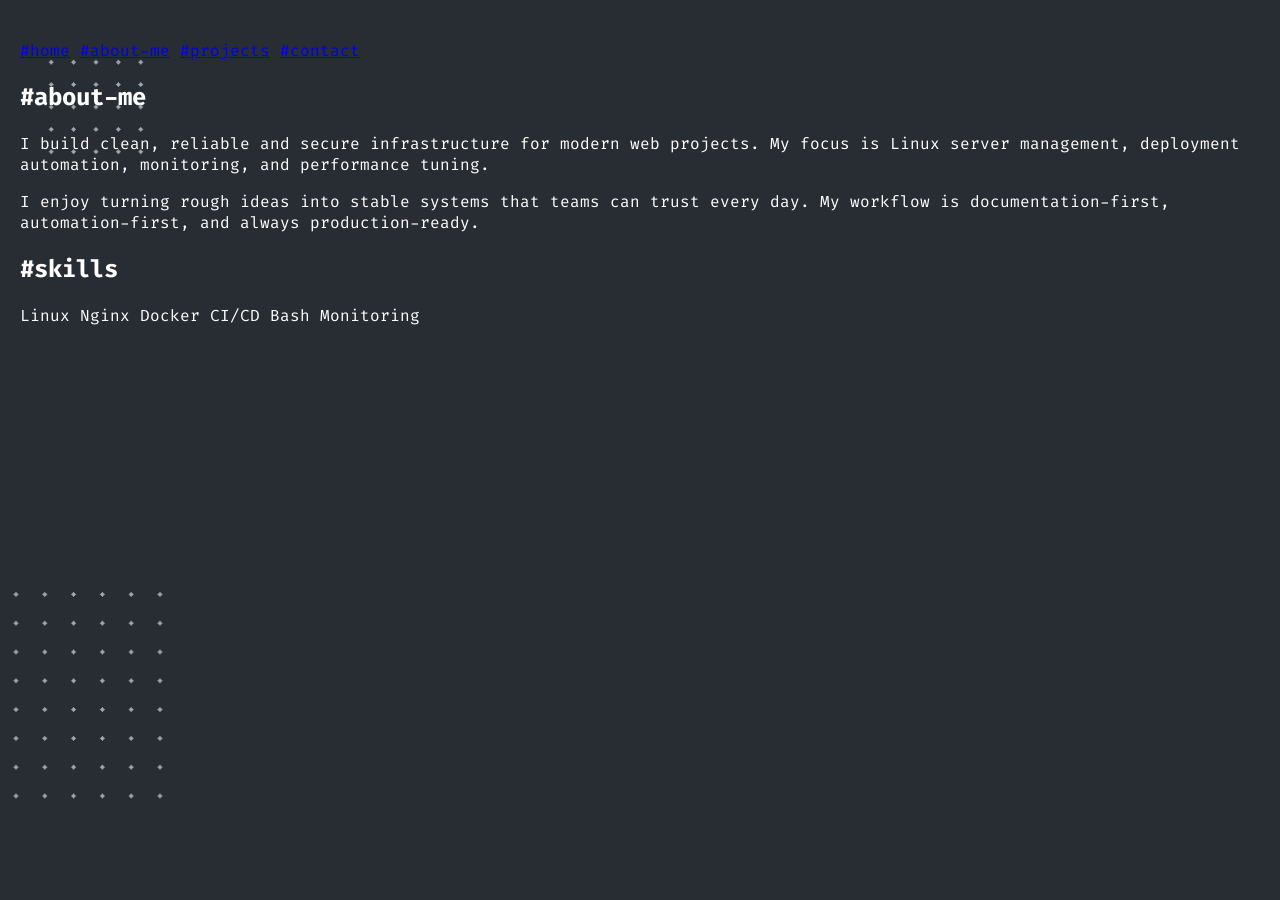
==== about.html @ 46aef3f9 "Added project and about pages in update branch" ====
<!DOCTYPE html>
<html lang="en">
<head>
    <meta charset="UTF-8">
    <meta name="viewport" content="width=device-width, initial-scale=1.0">
    <link rel="stylesheet" href="style.css">
    <title>Portfolio | About</title>
</head>
<body>
    <main class="page page-content">
        <div class="dot-grid dot-grid-small dot-top-left" aria-hidden="true"></div>
        <div class="dot-grid dot-grid-left" aria-hidden="true"></div>

        <nav class="top-nav">
            <a href="index.html" class="nav-link">#home</a>
            <a href="about.html" class="nav-link active">#about-me</a>
            <a href="projects.html" class="nav-link">#projects</a>
            <a href="contact.html" class="nav-link">#contact</a>
        </nav>

        <section class="content-card">
            <h1 class="section-title">#about-me</h1>
            <p class="content-text">
                I build clean, reliable and secure infrastructure for modern web projects.
                My focus is Linux server management, deployment automation, monitoring, and
                performance tuning.
            </p>
            <p class="content-text">
                I enjoy turning rough ideas into stable systems that teams can trust every day.
                My workflow is documentation-first, automation-first, and always production-ready.
            </p>
        </section>

        <section class="content-card">
            <h2 class="section-subtitle">#skills</h2>
            <div class="chip-wrap">
                <span class="chip">Linux</span>
                <span class="chip">Nginx</span>
                <span class="chip">Docker</span>
                <span class="chip">CI/CD</span>
                <span class="chip">Bash</span>
                <span class="chip">Monitoring</span>
            </div>
        </section>
    </main>
</body>
</html>
---- style.css ----
@import url("https://fonts.googleapis.com/css2?family=Fira+Code:wght@400;500;600&display=swap");

:root {
    --bg: #282c33;
    --primary: #c778dd;
    --text: #ffffff;
    --muted: #abb2bf;
}

* {
    box-sizing: border-box;
}

body {
    margin: 0;
    background: var(--bg);
    color: var(--text);
    font-family: "Fira Code", "Consolas", monospace;
    min-height: 100vh;
}

.page {
    position: relative;
    overflow: hidden;
    min-height: 100vh;
    padding: 2.5rem 1.25rem 4rem;
}

.title-block {
    position: relative;
    z-index: 2;
    max-width: 48.3125rem;
    margin: 0 auto 2.8rem;
    text-align: center;
}

.title-block h1 {
    margin: 0;
    font-size: clamp(2.5rem, 8vw, 5rem);
    font-weight: 600;
    line-height: 1;
}

.title-row {
    display: flex;
    align-items: center;
    justify-content: center;
    gap: clamp(0.9rem, 3vw, 4rem);
    margin-top: 1.35rem;
    flex-wrap: wrap;
}

.role {
    margin: 0;
    color: var(--primary);
    font-size: clamp(1.2rem, 3.4vw, 2.25rem);
}

.discord-handle {
    display: flex;
    align-items: center;
    gap: 0.6rem;
    color: var(--muted);
    font-size: clamp(1rem, 3vw, 2rem);
}

.discord-handle img {
    width: clamp(1rem, 2vw, 1.4rem);
    height: clamp(1rem, 2vw, 1.4rem);
}

.hero-frame {
    position: relative;
    z-index: 2;
    max-width: 76.5rem;
    margin: 0 auto;
    border: 2px solid var(--primary);
    background: var(--bg);
}

.domain-badge {
    position: absolute;
    top: 0;
    left: 50%;
    transform: translate(-50%, -50%);
    border: 2px solid var(--primary);
    background: var(--bg);
    color: var(--text);
    font-size: clamp(1.55rem, 4.2vw, 3rem);
    line-height: 1;
    padding: 0.65em 0.55em;
    white-space: nowrap;
    z-index: 3;
}

.hero-image {
    display: block;
    width: 100%;
    height: auto;
}

.dot-grid {
    position: absolute;
    z-index: 1;
    --dot: #abb2bf;
    --step: 1.8rem;
    width: 14rem;
    height: 14rem;
    background-image: radial-gradient(circle, var(--dot) 2px, transparent 2px);
    background-size: var(--step) var(--step);
    opacity: 0.9;
    pointer-events: none;
}

.dot-grid-small {
    width: 7rem;
    height: 7rem;
    --step: 1.4rem;
}

.dot-top-left {
    top: 3.2rem;
    left: 2.5rem;
}

.dot-grid-left {
    left: -3.5rem;
    bottom: 6rem;
}

.dot-grid-right {
    right: 1.2rem;
    top: 40%;
}

@media (max-width: 900px) {
    .page {
        padding-top: 2rem;
    }

    .title-block {
        margin-bottom: 2rem;
    }

    .hero-frame {
        margin-top: 0.75rem;
    }

    .dot-grid-right {
        right: -2.5rem;
        top: 48%;
    }
}

@media (max-width: 600px) {
    .domain-badge {
        padding: 0.5em 0.45em;
        font-size: clamp(1rem, 6vw, 1.6rem);
    }

    .dot-grid-left,
    .dot-grid-right {
        width: 8rem;
        height: 8rem;
        --step: 1.3rem;
    }

    .dot-grid-left {
        left: -2.75rem;
        bottom: 2rem;
    }

    .dot-grid-right {
        right: -2.5rem;
        top: 58%;
    }
}
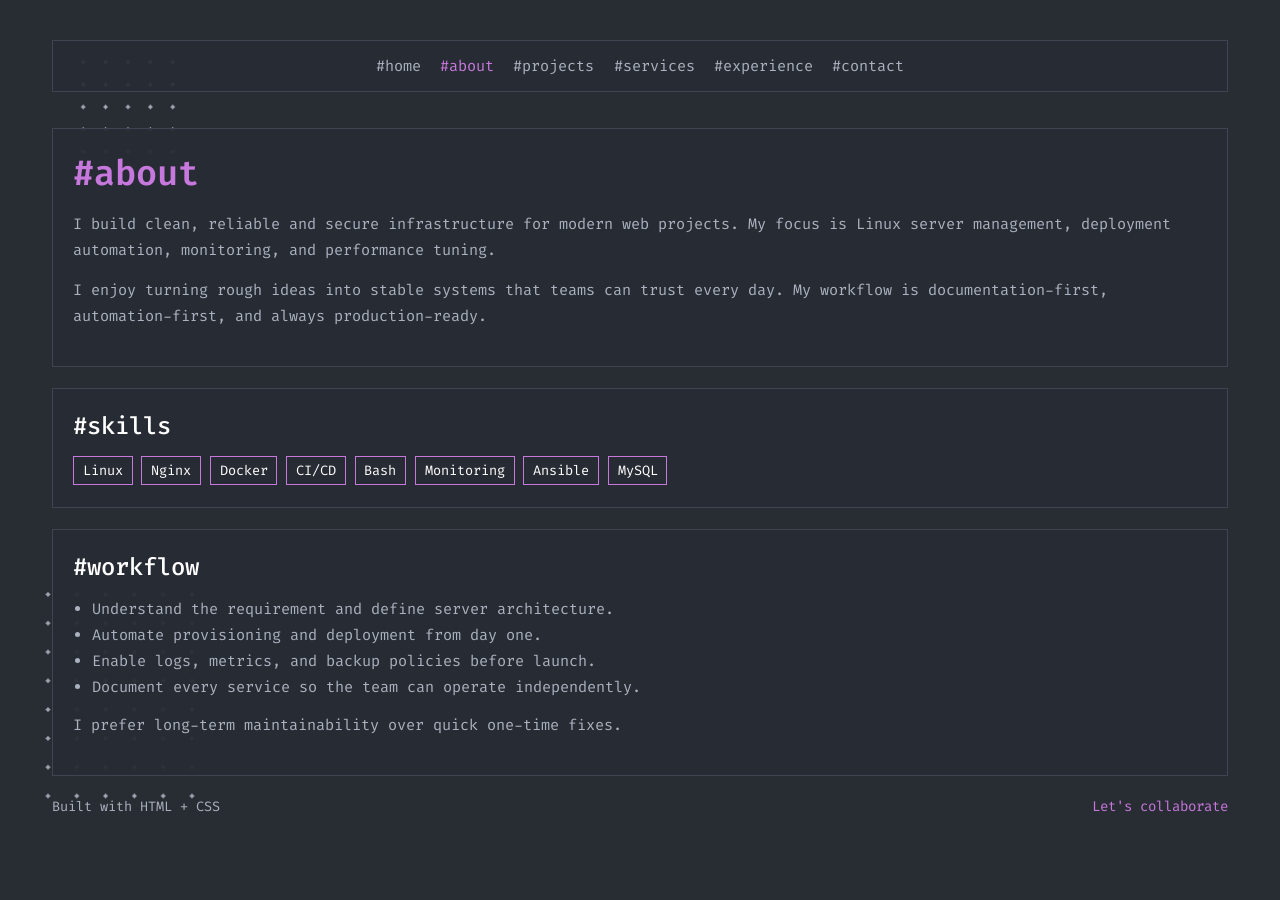
==== commit a29bc2f1: "added more site pages" ====
--- a/about.html
+++ b/about.html
@@ -13,13 +13,15 @@
 
         <nav class="top-nav">
             <a href="index.html" class="nav-link">#home</a>
-            <a href="about.html" class="nav-link active">#about-me</a>
+            <a href="about.html" class="nav-link active">#about</a>
             <a href="projects.html" class="nav-link">#projects</a>
+            <a href="services.html" class="nav-link">#services</a>
+            <a href="experience.html" class="nav-link">#experience</a>
             <a href="contact.html" class="nav-link">#contact</a>
         </nav>
 
         <section class="content-card">
-            <h1 class="section-title">#about-me</h1>
+            <h1 class="section-title">#about</h1>
             <p class="content-text">
                 I build clean, reliable and secure infrastructure for modern web projects.
                 My focus is Linux server management, deployment automation, monitoring, and
@@ -40,8 +42,26 @@
                 <span class="chip">CI/CD</span>
                 <span class="chip">Bash</span>
                 <span class="chip">Monitoring</span>
+                <span class="chip">Ansible</span>
+                <span class="chip">MySQL</span>
             </div>
         </section>
+
+        <section class="content-card">
+            <h2 class="section-subtitle">#workflow</h2>
+            <ul class="bullet-list">
+                <li>Understand the requirement and define server architecture.</li>
+                <li>Automate provisioning and deployment from day one.</li>
+                <li>Enable logs, metrics, and backup policies before launch.</li>
+                <li>Document every service so the team can operate independently.</li>
+            </ul>
+            <p class="content-text muted">I prefer long-term maintainability over quick one-time fixes.</p>
+        </section>
+
+        <footer class="site-footer">
+            <p>Built with HTML + CSS</p>
+            <a href="contact.html" class="text-link">Let's collaborate</a>
+        </footer>
     </main>
 </body>
-</html>+</html>
--- a/style.css
+++ b/style.css
@@ -5,6 +5,8 @@
     --primary: #c778dd;
     --text: #ffffff;
     --muted: #abb2bf;
+    --border: #3e4451;
+    --card-bg: rgba(40, 44, 51, 0.95);
 }
 
 * {
@@ -19,11 +21,45 @@
     min-height: 100vh;
 }
 
+a {
+    color: inherit;
+}
+
 .page {
     position: relative;
     overflow: hidden;
     min-height: 100vh;
     padding: 2.5rem 1.25rem 4rem;
+}
+
+.page-content {
+    max-width: 76rem;
+    margin: 0 auto;
+}
+
+.top-nav {
+    position: relative;
+    z-index: 4;
+    display: flex;
+    flex-wrap: wrap;
+    justify-content: center;
+    gap: 0.65rem 1.2rem;
+    max-width: 76.5rem;
+    margin: 0 auto 2.2rem;
+    padding: 0.95rem 1.1rem;
+    border: 1px solid var(--border);
+    background: rgba(40, 44, 51, 0.92);
+}
+
+.nav-link {
+    color: var(--muted);
+    text-decoration: none;
+    font-size: 0.95rem;
+}
+
+.nav-link:hover,
+.nav-link.active {
+    color: var(--primary);
 }
 
 .title-block {
@@ -97,6 +133,205 @@
     display: block;
     width: 100%;
     height: auto;
+}
+
+.content-card {
+    position: relative;
+    z-index: 2;
+    max-width: 76.5rem;
+    margin: 1.3rem auto;
+    padding: 1.35rem 1.25rem;
+    border: 1px solid var(--border);
+    background: var(--card-bg);
+}
+
+.section-title {
+    margin: 0 0 1rem;
+    color: var(--primary);
+    font-size: clamp(1.5rem, 4vw, 2.2rem);
+    font-weight: 600;
+}
+
+.section-subtitle {
+    margin: 0 0 0.85rem;
+    color: var(--text);
+    font-size: clamp(1.1rem, 2.8vw, 1.5rem);
+    font-weight: 500;
+}
+
+.content-text {
+    margin: 0 0 0.9rem;
+    color: var(--muted);
+    line-height: 1.7;
+    font-size: 0.95rem;
+}
+
+.muted {
+    color: var(--muted);
+}
+
+.chip-wrap {
+    display: flex;
+    flex-wrap: wrap;
+    gap: 0.55rem;
+}
+
+.chip {
+    border: 1px solid var(--primary);
+    color: var(--text);
+    padding: 0.33rem 0.55rem;
+    font-size: 0.85rem;
+}
+
+.project-grid {
+    display: grid;
+    grid-template-columns: repeat(auto-fit, minmax(14rem, 1fr));
+    gap: 0.9rem;
+}
+
+.project-card {
+    border: 1px solid var(--border);
+    padding: 1rem;
+    background: rgba(22, 24, 31, 0.5);
+}
+
+.project-card h2,
+.project-card h3 {
+    margin: 0 0 0.55rem;
+    font-size: 1rem;
+    color: var(--text);
+}
+
+.project-card p {
+    margin: 0;
+    color: var(--muted);
+    font-size: 0.9rem;
+    line-height: 1.55;
+}
+
+.bullet-list {
+    margin: 0 0 0.8rem;
+    color: var(--muted);
+    padding-left: 1.2rem;
+    line-height: 1.7;
+    font-size: 0.95rem;
+}
+
+.contact-list {
+    list-style: none;
+    margin: 0.5rem 0 1.15rem;
+    padding: 0;
+}
+
+.contact-list li {
+    margin: 0.45rem 0;
+    color: var(--muted);
+    font-size: 0.95rem;
+}
+
+.contact-list span {
+    color: var(--text);
+}
+
+.form-grid {
+    display: grid;
+    grid-template-columns: repeat(2, minmax(0, 1fr));
+    gap: 0.9rem;
+}
+
+.form-grid label {
+    display: flex;
+    flex-direction: column;
+    gap: 0.4rem;
+    color: var(--muted);
+    font-size: 0.88rem;
+}
+
+.form-grid .full {
+    grid-column: 1 / -1;
+}
+
+.form-control {
+    border: 1px solid var(--border);
+    background: rgba(17, 19, 24, 0.6);
+    color: var(--text);
+    padding: 0.62rem 0.65rem;
+    font-family: inherit;
+    font-size: 0.9rem;
+}
+
+.form-control:focus {
+    outline: 1px solid var(--primary);
+    border-color: var(--primary);
+}
+
+.cta-link {
+    display: inline-block;
+    border: 1px solid var(--primary);
+    background: transparent;
+    color: var(--text);
+    text-decoration: none;
+    font-family: inherit;
+    font-size: 0.9rem;
+    padding: 0.58rem 0.85rem;
+    cursor: pointer;
+}
+
+.cta-link:hover {
+    background: rgba(199, 120, 221, 0.15);
+}
+
+.timeline {
+    display: grid;
+    gap: 0.85rem;
+}
+
+.timeline-item {
+    display: grid;
+    grid-template-columns: 5rem 1fr;
+    gap: 0.8rem;
+    border: 1px solid var(--border);
+    padding: 0.9rem;
+    background: rgba(22, 24, 31, 0.5);
+}
+
+.timeline-item h2 {
+    margin: 0 0 0.45rem;
+    font-size: 1rem;
+    color: var(--text);
+}
+
+.timeline-year {
+    color: var(--primary);
+    font-weight: 600;
+    font-size: 0.95rem;
+}
+
+.site-footer {
+    position: relative;
+    z-index: 3;
+    max-width: 76.5rem;
+    margin: 1.2rem auto 0;
+    display: flex;
+    justify-content: space-between;
+    align-items: center;
+    gap: 0.8rem;
+    color: var(--muted);
+    font-size: 0.85rem;
+}
+
+.site-footer p {
+    margin: 0;
+}
+
+.text-link {
+    color: var(--primary);
+    text-decoration: none;
+    font-size: 0.88rem;
+}
+
+.text-link:hover {
+    text-decoration: underline;
 }
 
 .dot-grid {
@@ -150,6 +385,23 @@
         right: -2.5rem;
         top: 48%;
     }
+
+    .top-nav {
+        justify-content: flex-start;
+    }
+
+    .form-grid {
+        grid-template-columns: 1fr;
+    }
+
+    .timeline-item {
+        grid-template-columns: 1fr;
+    }
+
+    .site-footer {
+        flex-direction: column;
+        align-items: flex-start;
+    }
 }
 
 @media (max-width: 600px) {
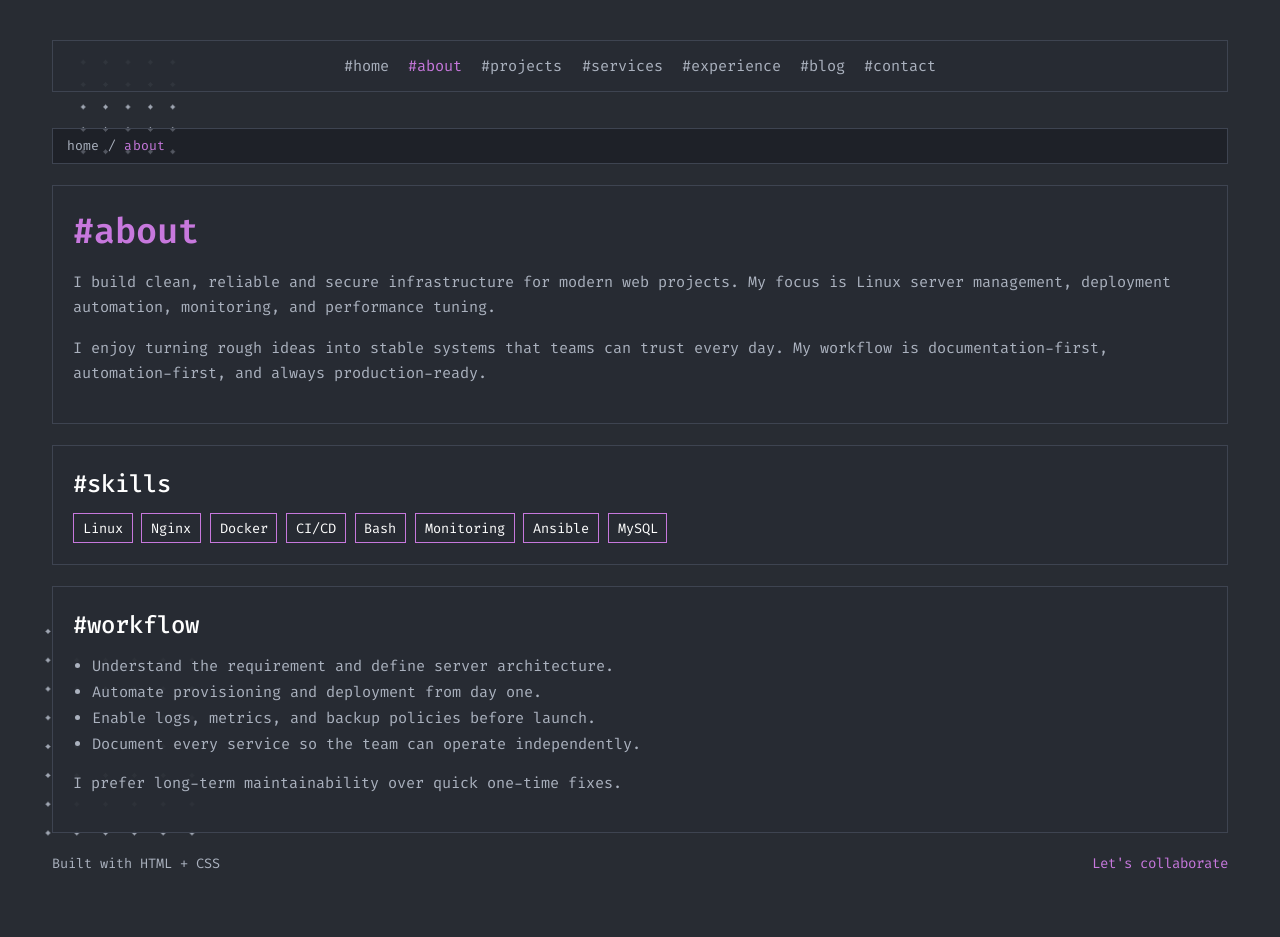
==== commit cd8da2a4: "Updated about page" ====
--- a/about.html
+++ b/about.html
@@ -17,8 +17,13 @@
             <a href="projects.html" class="nav-link">#projects</a>
             <a href="services.html" class="nav-link">#services</a>
             <a href="experience.html" class="nav-link">#experience</a>
+            <a href="blog.html" class="nav-link">#blog</a>
             <a href="contact.html" class="nav-link">#contact</a>
         </nav>
+
+        <header class="page-header-line">
+            <p class="page-path">home / <span>about</span></p>
+        </header>
 
         <section class="content-card">
             <h1 class="section-title">#about</h1>
--- a/style.css
+++ b/style.css
@@ -62,6 +62,28 @@
     color: var(--primary);
 }
 
+.page-header-line {
+    position: relative;
+    z-index: 3;
+    max-width: 76.5rem;
+    margin: 0 auto 1.2rem;
+    border: 1px solid var(--border);
+    background: rgba(22, 24, 31, 0.55);
+    padding: 0.55rem 0.85rem;
+}
+
+.page-path {
+    margin: 0;
+    color: var(--muted);
+    font-size: 0.82rem;
+    letter-spacing: 0.02em;
+    text-transform: lowercase;
+}
+
+.page-path span {
+    color: var(--primary);
+}
+
 .title-block {
     position: relative;
     z-index: 2;
@@ -332,6 +354,29 @@
 
 .text-link:hover {
     text-decoration: underline;
+}
+
+.blog-list {
+    display: grid;
+    gap: 0.85rem;
+}
+
+.blog-post {
+    border: 1px solid var(--border);
+    background: rgba(22, 24, 31, 0.5);
+    padding: 1rem;
+}
+
+.blog-post h2 {
+    margin: 0 0 0.5rem;
+    color: var(--text);
+    font-size: 1rem;
+}
+
+.post-meta {
+    margin: 0 0 0.45rem;
+    color: var(--primary);
+    font-size: 0.78rem;
 }
 
 .dot-grid {
@@ -390,6 +435,10 @@
         justify-content: flex-start;
     }
 
+    .page-header-line {
+        padding: 0.5rem 0.7rem;
+    }
+
     .form-grid {
         grid-template-columns: 1fr;
     }
